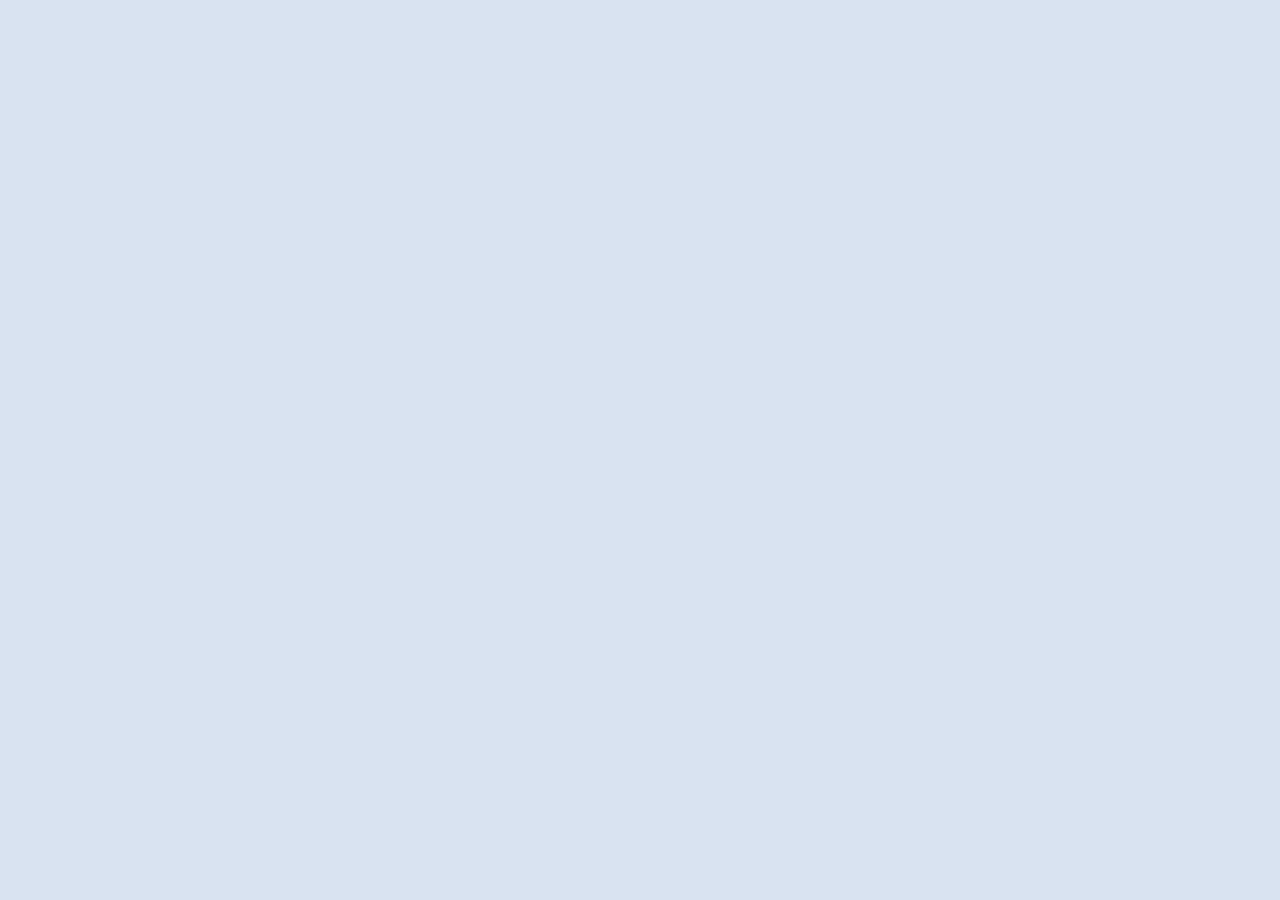
==== index.html @ d6b1df5d "Initial Commit" ====
<!DOCTYPE html>
<html lang="en">
<head>
  <meta charset="UTF-8">
  <meta name="viewport" content="width=device-width, initial-scale=1.0">
  <link rel="stylesheet" href="bootstrap.min.css">
  <title>Quizl - 퀴즐</title> 
</head>
<body>
</body>
</html>
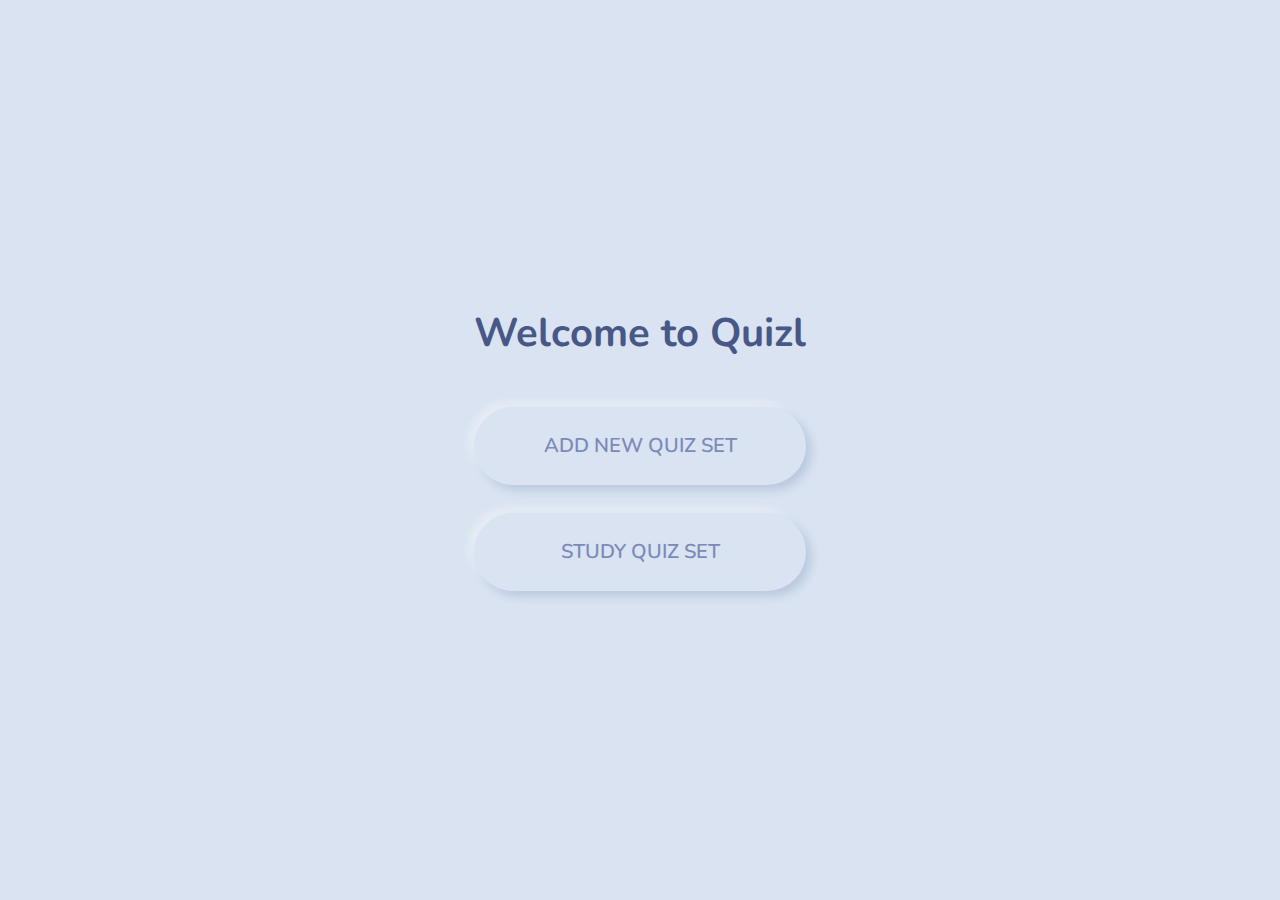
==== commit 00431e2c: "FEAT : 메인 페이지" ====
--- a/index.html
+++ b/index.html
@@ -5,7 +5,32 @@
   <meta name="viewport" content="width=device-width, initial-scale=1.0">
   <link rel="stylesheet" href="bootstrap.min.css">
   <title>Quizl - 퀴즐</title> 
+  <style>
+    body {
+      height: 100vh;
+      display: flex;
+      justify-content: center;
+      align-items: center;
+    }
+    main {
+      text-align: center;
+    }
+    h1 {
+      margin-bottom: 50px;
+      font-weight: bolder;
+    }
+    #addBtn {
+      margin-bottom: 20px;
+    }
+  </style> 
 </head>
 <body>
+  <main>
+    <h1>Welcome to Quizl</h1>
+    <div class="d-grid gap-2">    
+      <button id="addBtn" class="btn btn-lg btn-primary" type="button" onclick="location.href='add.html'">ADD NEW QUIZ SET</button>
+      <button id="studyBtn" class="btn btn-lg btn-primary" type="button" onclick="location.href='study.html'">STUDY QUIZ SET</button>
+    </div>
+  </main>
 </body>
 </html>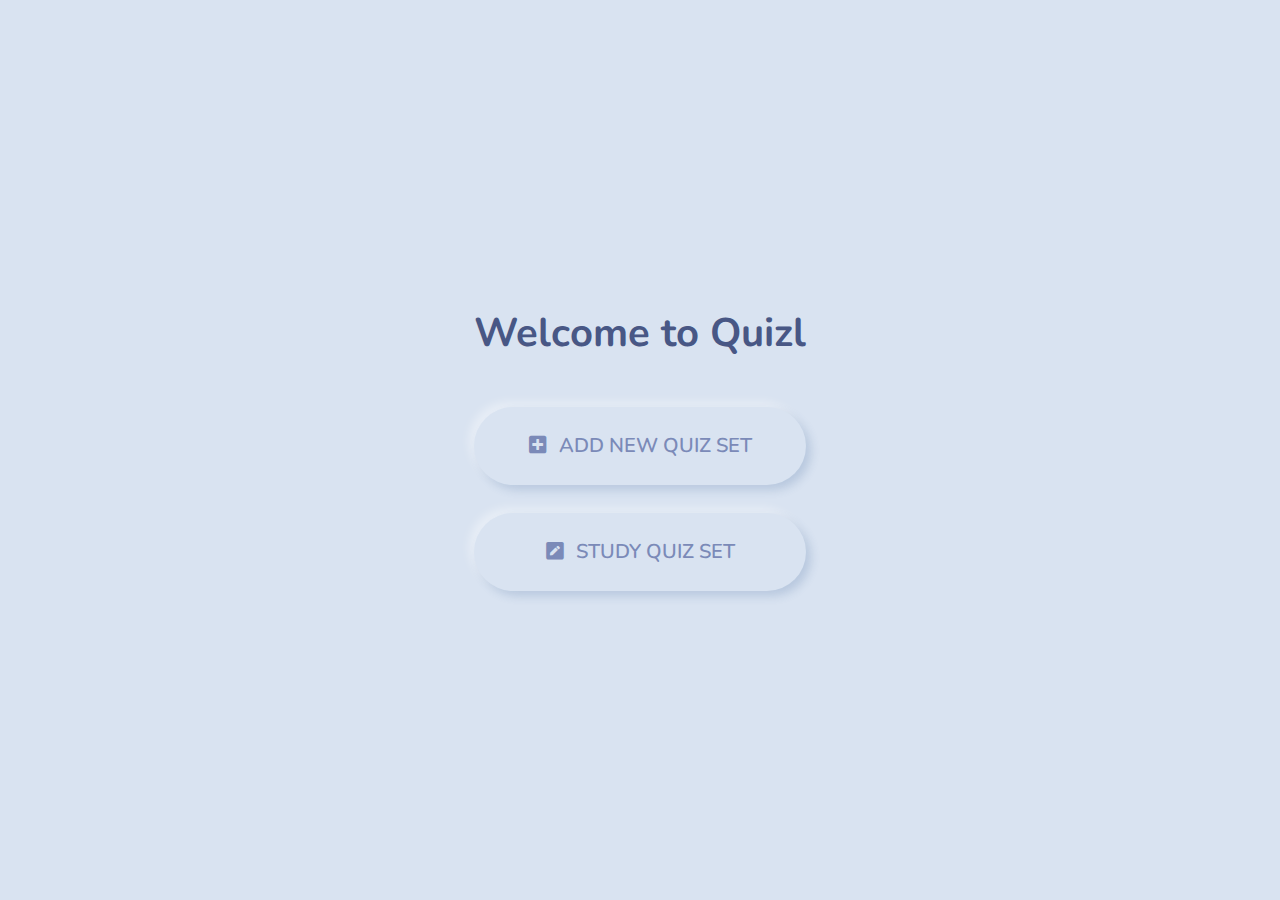
==== commit aa0ae491: "FEAT : FontAwesome 적용" ====
--- a/index.html
+++ b/index.html
@@ -3,8 +3,11 @@
 <head>
   <meta charset="UTF-8">
   <meta name="viewport" content="width=device-width, initial-scale=1.0">
+  <title>Quizl - 퀴즐</title> 
+
   <link rel="stylesheet" href="bootstrap.min.css">
-  <title>Quizl - 퀴즐</title> 
+  <link rel="stylesheet" href="https://cdnjs.cloudflare.com/ajax/libs/font-awesome/5.8.2/css/all.min.css"/>
+
   <style>
     body {
       height: 100vh;
@@ -19,6 +22,9 @@
       margin-bottom: 50px;
       font-weight: bolder;
     }
+    i {
+      margin-right: 7px;
+    }
     #addBtn {
       margin-bottom: 20px;
     }
@@ -28,8 +34,14 @@
   <main>
     <h1>Welcome to Quizl</h1>
     <div class="d-grid gap-2">    
-      <button id="addBtn" class="btn btn-lg btn-primary" type="button" onclick="location.href='add.html'">ADD NEW QUIZ SET</button>
-      <button id="studyBtn" class="btn btn-lg btn-primary" type="button" onclick="location.href='study.html'">STUDY QUIZ SET</button>
+      <button id="addBtn" class="btn btn-lg btn-primary" type="button" onclick="location.href='add.html'">
+        <i class="fas fa-plus-square"></i>
+        ADD NEW QUIZ SET
+      </button>
+      <button id="studyBtn" class="btn btn-lg btn-primary" type="button" onclick="location.href='list.html'">
+        <i class="fas fa-pen-square"></i>
+        STUDY QUIZ SET
+      </button>
     </div>
   </main>
 </body>
